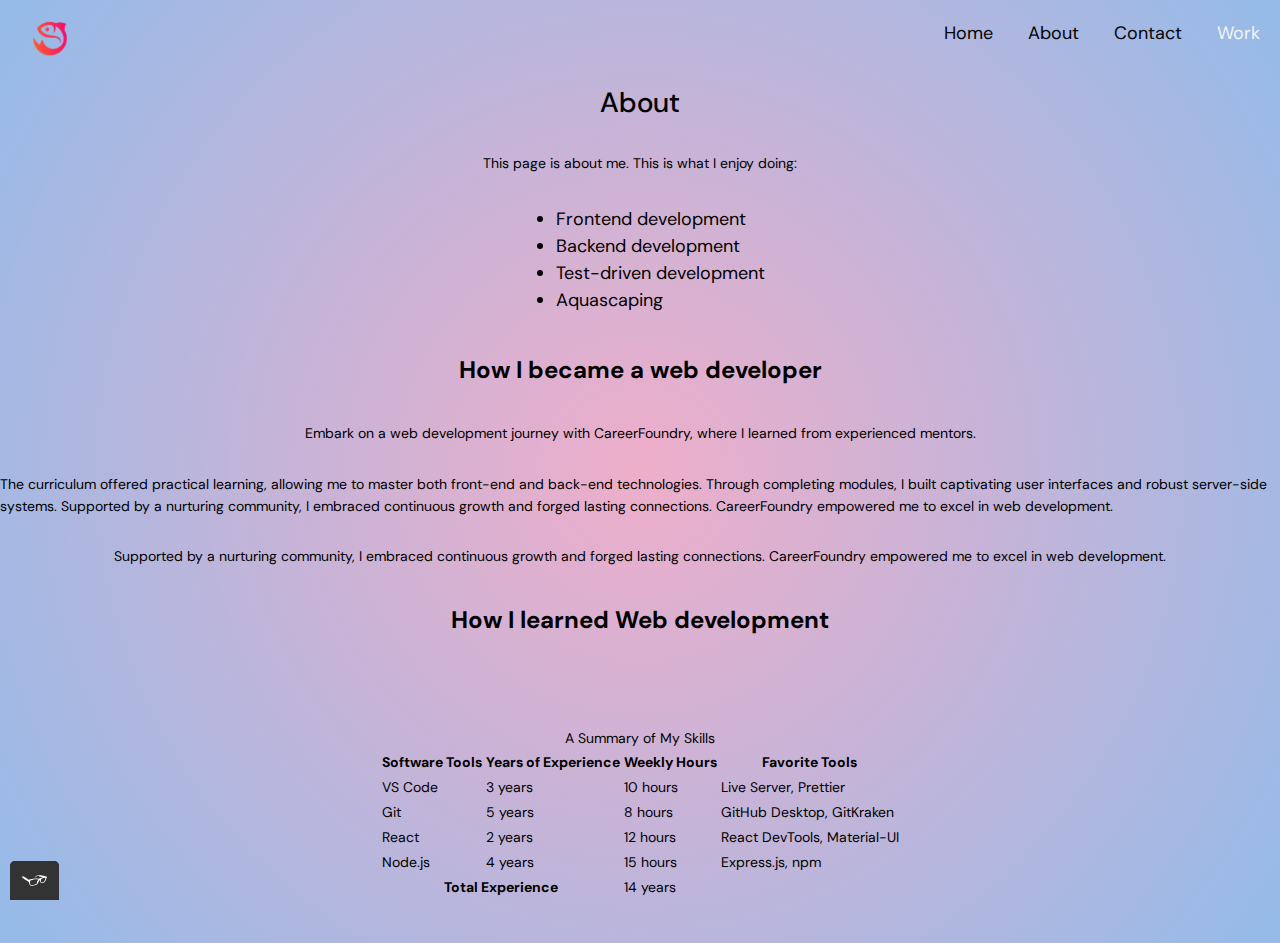
==== about.html @ 0da12f08 "Initial commit" ====
<!DOCTYPE html>
<html lang="en">

<head>

  <link rel="icon" type="mage/x-icon" href="Image\Nelmare___Fish_logo__-removebg-preview.png" />

  <img src="Image\Nelmare___Fish_logo__-removebg-preview.png" alt="Logo"
    style="position: fixed; top: 0; left: 0; width: 100px; height: auto;">


    <style>
      body {
        background: rgb(1, 2, 10);
background: radial-gbackground: rgb(238,174,202);
background: radial-gradient(circle, rgba(238,174,202,1) 0%, rgba(148,187,233,1) 100%);
      }

    </style> 

  <meta charset="UTF-8">
  <meta name="viewport" content="width=device-width, initial-scale=1.0">
  <link rel="stylesheet" type="text/css" href="css/styles.css">
  <title>Intro-Code</title>


</head>

<body>

  <div>
  
<!-- Header including the logo and the main navigation -->
<header class="page-header">
  <!-- Add Logo here -->

  <nav class="main-navigation page-header__item">
    <ul role="menubar" class="navigation-list">
      <li role="presentation">
        <a href="index.html" role="menuitem" class="navigation-list__item navigation-list__item--active">Home</a>
      </li>
      <li role="presentation">
        <a href="about.html" role="menuitem" class="navigation-list__item">About</a>
      </li>
      <li role="presentation">
        <a href="contact.html" role="menuitem" class="navigation-list__item">Contact</a>
      </li>
      <li role="presentation">
        <a href="work.html" role="menuitem" class="navigation-list__item page-header__active-item">Work</a>
      </li>
    </ul>
  </nav>
</header>

<div class= "content"> 

    <h1>About</h1>



    <p>This page is about me. This is what I enjoy doing:</p>
   
    <ul>
      
      <li>Frontend development</li>
      <li>Backend development</li>
      <li>Test-driven development</li>
      <li>Aquascaping</li>

    
    </ul>
    
    <h2>How I became a web developer</h2>
    <p>
      Embark on a web development journey with CareerFoundry, where I learned from experienced mentors. </p>
    <p>The curriculum offered practical learning, allowing me to master both front-end and back-end technologies. Through completing modules, I built captivating user interfaces and robust server-side systems. Supported by a nurturing community, I embraced continuous growth and forged lasting connections. CareerFoundry empowered me to excel in web development.</p>
    <p>Supported by a nurturing community, I embraced continuous growth and forged lasting connections. CareerFoundry empowered me to excel in web development.</p>
    
    <h2>How I learned Web development</h2>

    <p> </p>
</header>

<main> 
<br>

<br>
  <body>
    <table>
      <caption>A Summary of My Skills</caption>
      <thead>
        <tr>
          <th>Software Tools</th>
          <th>Years of Experience</th>
          <th>Weekly Hours</th>
          <th>Favorite Tools</th>
        </tr>
      </thead>
      <tbody>
        <tr>
          <td>VS Code</td>
          <td>3 years</td>
          <td>10 hours</td>
          <td>Live Server, Prettier</td>
        </tr>
        <tr>
          <td>Git</td>
          <td>5 years</td>
          <td>8 hours</td>
          <td>GitHub Desktop, GitKraken</td>
        </tr>
        <tr>
          <td>React</td>
          <td>2 years</td>
          <td>12 hours</td>
          <td>React DevTools, Material-UI</td>
        </tr>
        <tr>
          <td>Node.js</td>
          <td>4 years</td>
          <td>15 hours</td>
          <td>Express.js, npm</td>
        </tr>
      </tbody>
      <tfoot>
        <tr>
          <th colspan="2">Total Experience</th>
          <td colspan="2">14 years</td>
        </tr>
      </tfoot>
    </table>

  </div>
</main>

<script src="js/tota11y.min.js"></script>

<br>
<br>

</body>

</html>
---- css/styles.css ----
:root {
  --black: #000000;
  --invalid-border: #900;
  --invalid-background: #fdd;
  --default-link: #010203;
  --visited-link:  #c2cfdb;
  --active-link: #2ada6e;
  --button-bg: #2d7e72;
  --button-text: white;
  --button-border: rgba(202, 18, 18, 0.3);
  --hover-link-color: rgb(0, 255, 153);
  --focus-outline: blue;
  --primary-button-bg: #007bff;
  --secondary-button-bg: #9593FF;
  --primary-heading-color: #4b134f;
  --secondary-heading-color: #c94b4b;
  --tertiary-heading-color: #009FFF;
  --quaternary-heading-color: #ec2F4B;
  --grid-item-hover : rgb(185, 244, 228);
}

@font-face {
  font-family: "DMSans";
  src: url(/Fonts/DMSans.ttf);
}

body {
  font: 1em serif;
  padding: 0;
  margin: 0 auto;
}

form {
  max-width: 200px;
}

p * {
  margin: 20px;

}

input#mail {
  appearance: none;
  width: 100%;
  border: 1px solid var(--black);
  margin: 0;

  font-family: "DMSans" sans-serif;
  font-size: 90%;

  box-sizing: border-box;
}

/* This is our style for the invalid fields */
input.invalid {
  border-color: var(--invalid-border);
  background-color: var(--invalid-background);
}

input:focus:invalid {
  outline: none;
}



h1 {
  font-family: "DMSans", sans-serif;
  font-size: 24px;
  font-weight: 700;
}

h2 {
  font-family: "DMSans", sans-serif;
  font-size: 18px;
  font-weight: 700;
}

h3 {
  font-family: "DMSans", sans-serif;
  font-size: 16px;
  font-weight: 700;
}



body {
  font-family: "DMSans", sans-serif;
  font-weight: 400;
  font-size: 16px;
  /* Sets the font size to 16px */
  line-height: 1.6;
  /* Sets the line-height to 1.6 */
}

h1 {
  font-family: "DMSans", sans-serif;
  font-size: 30px;
  font-weight: 700;
}

h2 {

  font-size: 24px;
  font-weight: 700;
}

h3 {
  font-size: 18px;
  font-weight: 700;
}

ul {
  font-size: 18px;
}

a:hover, a:focus {
  /* No underlining when hovering over a link */
  text-decoration: none;
}


a {
  color:  var(--default-link); /* Default link color */
  text-decoration: none ; /* Remove underline by default */
}

a:hover {
  text-decoration: underline; /* Add underline on hover */
}

a:visited {
  color: var(--visited-link); /* Change color of visited links */
}

a:active {
  color: var(--active-link); /* Change color of active links */
}


button {
/* overwrites browser defaults and resets the border */
border: none;
/* takes the font from the outer container */
font-family: inherit;
/* styles the background color, font color, and text decoration (underline, etc.) of the button */
background-color: var(--button-bg);
color: var(--button-text);
text-decoration: none;
/*adds spacing to the button (this will be discussed more in-depth later) */
padding: 10px;
border-radius: 3px;
/* gives the button a bottom border with a width of 2px, a type of solid, and a color in RGBA format */
border-bottom: 2px solid var(--button-border);
}

a:hover {
  color: var(--hover-link-color);
text-decoration:underline; /*this underlign the link on hover */

}

a:visited {  
color:  none;

}

a:focus{
  outline: 2px solid var(--focus-outline); 
}

/* CSS to style the button */
.my-button {
  background-color: var(--primary-button-bg);

  color: white;
  padding: 5px 10px;
  border: none;
  border-radius: 5px;
  cursor: pointer;
  font-size: 14px;
  font-variation-settings: "wght" 150;
  transition: 0.3s ease-in-out;
}

.my-button:hover {
  
  background-color: var(--secondary-button-bg);
  transition: 0.s ease-in-out;
  font-variation-settings: "wght" 400;
}


<button class="my-button" ">Hire Me</button>

/* Base font size */
html {
  font-size: 16px; /* 1rem = 16px */
}

/* Text elements */
body {
  font-size: 1rem; /* 16px */
  line-height: 1.5; /* 1.5 times the font size */
}



h1 {
  
  font-variation-settings: "wght" 500; /* Exemple de variation de poids et de largeur */
  transition: 0.5s ease-in-out;
  font-size: 2rem; /* 32px */
  line-height: 1.2; /* 1.2 times the font size */
}
h1:hover {
  transition: 1s ease-in-out;
  font-variation-settings: "wght" 150;
}

p {
  font-size: 0.875rem; /* 14px */
  line-height: 1.6; /* 1.6 times the font size */
}

/* Responsive font sizes */



* {
  box-sizing: border-box;
}

.page-footer {
  clear: both;
  display: flex;
}

.profile__text {
  flex: 1 1 100px;
}

.page-header {
  display: flex;
  padding: 20px;
  align-items: center;

justify-content: space-between;

}
.page-header__item {
  flex: 0 1 200px;

}

.page-header .page-header__item:last-child {
  flex-grow: 1;
  text-align: center;
}

.page-header__active-item {
  color: rgb(243, 244, 244);
}

img {
  width: 100px;
  height: auto;
}


.navigation-list {
  list-style-type: none;
  display: flex;
  justify-content: flex-end;
}



.navigation-list li {
  
  margin-left: 15px;
}

.navigation-list {
  list-style-type: none;
  margin: 0;
  padding: 0;
}
.navigation-list__item {
  margin-left: 20px; /* Adjust as needed */
}

.content{
  display: flex;
  flex-direction: column ;
  align-items: center;
}

.grid-container {
  
  display: grid;
  grid-template-columns: repeat(4, 1fr); /* 2 colonnes égales */
  grid-gap: 10px; /* Espacement entre les éléments */
  width: 800px;
  border-radius: 5px;
}


.grid-item {
  background-color: #7d76cd; /* Couleur de fond */
  padding: 20px; /* Espacement interne */
  text-align: center; /* Centrage du texte */
 transition: 0.5s ease-in;
 font-variation-settings: "wght" 150;
 border: none;
 border-radius: 5px;
}


.grid-item:hover {

  background-color: var( --grid-item-hover );
  font-variation-settings:  "wght" 700 ;
}



.flex-item:hover {

  background-color: var(--secondary-button-bg);

font-variation-settings: "wght":700;
  
}


@media (max-width: 600px) {
  .grid-container {
    grid-template-columns: repeat(2, 1fr); /* 2 columns */
    width: 100%; /* Full width */
  }

  .grid-item {
    font-size: 20px; /* Smaller font size */
  }
}

h1 {
  font-size: 28px; /* Smaller font size for heading 1 */
}




.withgap {
  gap: 10px
}

/* CSS */
@keyframes typing {
  from {
    width: 0;
  }
  to {
    width: 100%;
  }
}

.animated-text {
  overflow: hidden;
  white-space: nowrap;
  animation: typing 7s steps(30,end ) forwards; /* Adjust duration as needed */ 
  text-align: center;
}

.stop-animation {
  animation-play-state: paused;
}

 



@media screen and (min-width: 768px) {
 
  body {
    font-size: 0.875rem; /* 14px for smaller screens */
  }
}


.wavy {
	position: relative;
	-webkit-box-reflect: below -12px linear-gradient(transparent, rgba(0, 0, 0, 0.2));
}

.wavy span {
	position: relative;
   /*I don't think it's necessary*/
	display: inline-block;
	animation: jumper 5s ease-in-out infinite;
	animation-delay: calc(0.1s * var(--i));

  

}@keyframes jumper {
	0% {
		transform: translateY(0px);
	}
	5% {
		transform: translateY(-10px);
	}
	10%, 50% {
		transform: translateY(0px);
	}
}

@media all and (max-width: 500px) {
  .grid {
    grid-template-columns: 1fr;
  }
}
@media all and (min-width: 500px) and (max-width: 750px){
  .grid {
    grid-template-columns: 1fr 1fr;
  }
}
@media all and (max-width: 750px) {
  .grid {
    grid-gap: 10px;
  }
  .grid__item:last-child {
    grid-column: auto / auto;
    grid-row: auto / auto;
  }
  h1 {
    font-size: 22px;
  }
}

@keyframes spin {
  from {
    transform: rotate(0deg);
  }
  to {
    transform: rotate(360deg);
  }
}

img.animated_image {
  animation: spin 15s linear infinite; /* Spin continuously for 2 seconds */
}

#home {

  
    /* fallback for old browsers */
    background: linear-gradient(to right, var(--primary-heading-color), var(--secondary-heading-color));
    /* Chrome 10-25, Safari 5.1-6 */
    background: linear-gradient(to right, var(--primary-heading-color), var(--secondary-heading-color));
    /* W3C, IE 10+/ Edge, Firefox 16+, Chrome 26+, Opera 12+, Safari 7+ */


  }

  #contact {

   
      /* fallback for old browsers */
        /* Chrome 10-25, Safari 5.1-6 */
        background: linear-gradient(to right, var(--tertiary-heading-color), var(--quaternary-heading-color)); /* W3C, IE 10+/ Edge, Firefox 16+, Chrome 26+, Opera 12+, Safari 7+ */
  }
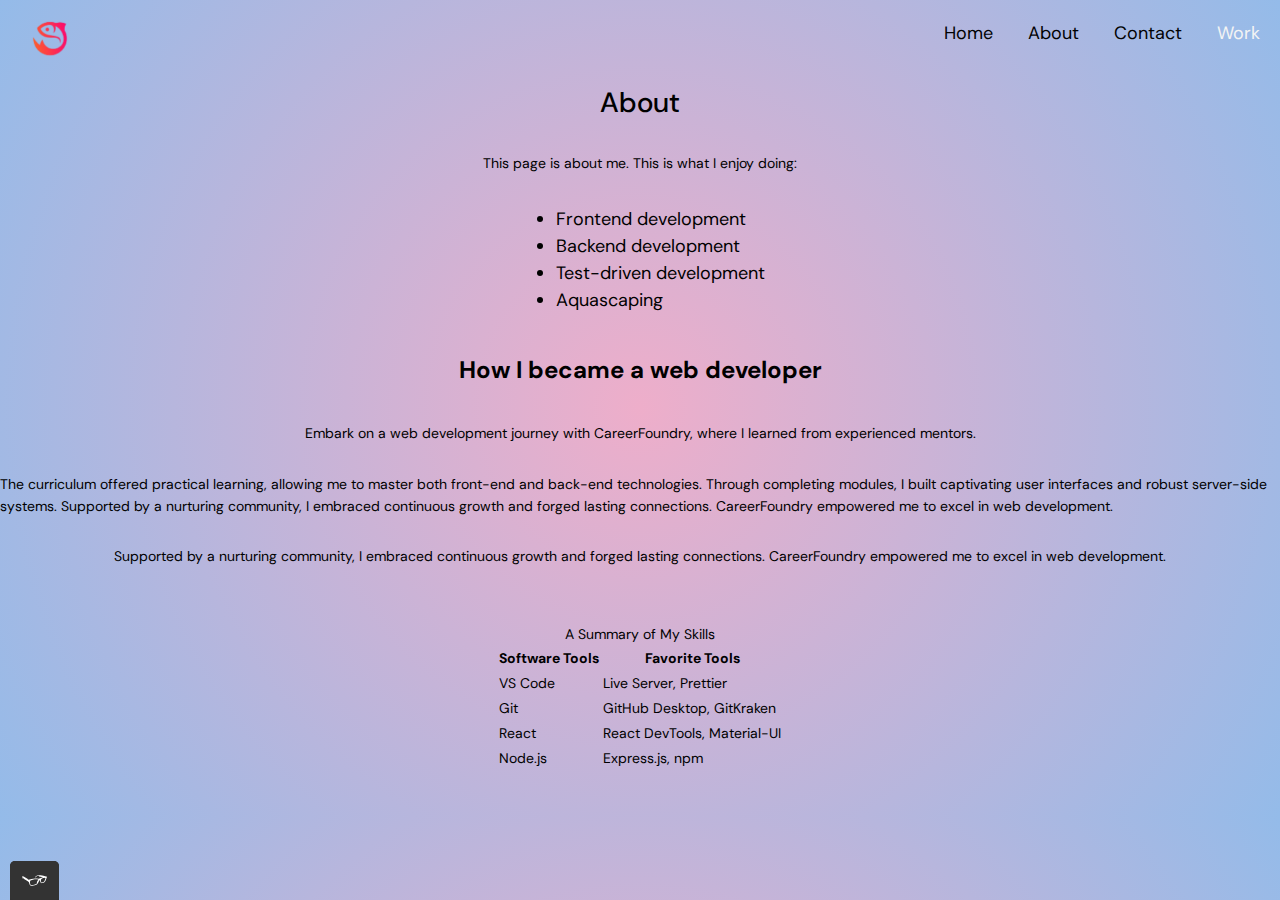
==== commit 054ee8b8: "change title About" ====
--- a/about.html
+++ b/about.html
@@ -21,7 +21,7 @@
   <meta charset="UTF-8">
   <meta name="viewport" content="width=device-width, initial-scale=1.0">
   <link rel="stylesheet" type="text/css" href="css/styles.css">
-  <title>Intro-Code</title>
+  <title>About me</title>
 
 
 </head>
@@ -76,9 +76,9 @@
     <p>The curriculum offered practical learning, allowing me to master both front-end and back-end technologies. Through completing modules, I built captivating user interfaces and robust server-side systems. Supported by a nurturing community, I embraced continuous growth and forged lasting connections. CareerFoundry empowered me to excel in web development.</p>
     <p>Supported by a nurturing community, I embraced continuous growth and forged lasting connections. CareerFoundry empowered me to excel in web development.</p>
     
-    <h2>How I learned Web development</h2>
+  
 
-    <p> </p>
+
 </header>
 
 <main> 
@@ -91,41 +91,38 @@
       <thead>
         <tr>
           <th>Software Tools</th>
-          <th>Years of Experience</th>
-          <th>Weekly Hours</th>
+          
+        
           <th>Favorite Tools</th>
         </tr>
       </thead>
       <tbody>
         <tr>
           <td>VS Code</td>
-          <td>3 years</td>
-          <td>10 hours</td>
+          
+      
           <td>Live Server, Prettier</td>
         </tr>
         <tr>
           <td>Git</td>
-          <td>5 years</td>
-          <td>8 hours</td>
+          
+          
           <td>GitHub Desktop, GitKraken</td>
         </tr>
         <tr>
           <td>React</td>
-          <td>2 years</td>
-          <td>12 hours</td>
+
           <td>React DevTools, Material-UI</td>
         </tr>
         <tr>
           <td>Node.js</td>
-          <td>4 years</td>
-          <td>15 hours</td>
+          
           <td>Express.js, npm</td>
         </tr>
       </tbody>
       <tfoot>
         <tr>
-          <th colspan="2">Total Experience</th>
-          <td colspan="2">14 years</td>
+      
         </tr>
       </tfoot>
     </table>
